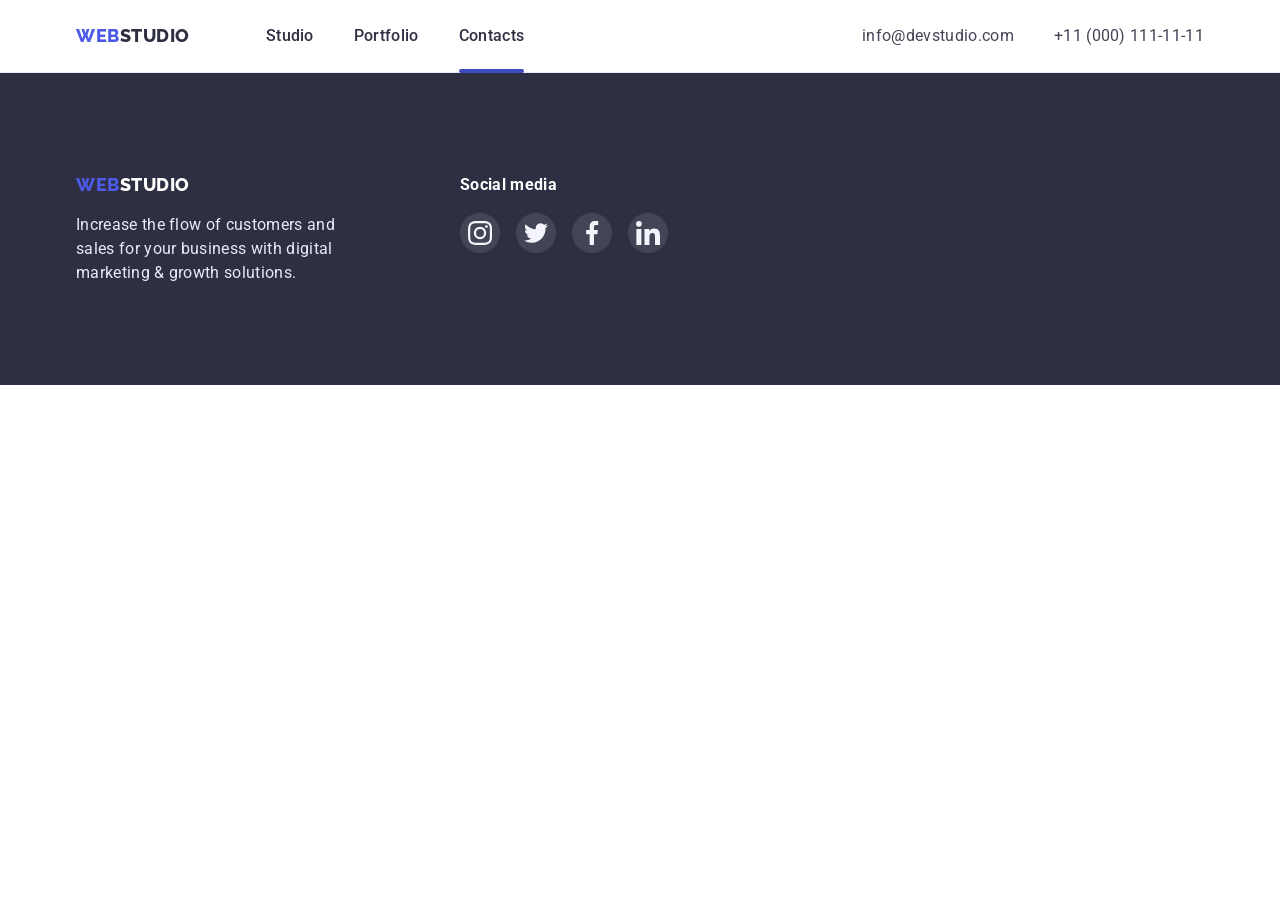
==== contacts.html @ ed46f217 "Initial commit" ====
<!DOCTYPE html>
<html lang="en">

<head>
    <meta charset="UTF-8">
    <meta http-equiv="X-UA-Compatible" content="IE=edge">
    <meta name="viewport" content="width=device-width, initial-scale=1.0">

    <link rel="preconnect" href="https://fonts.googleapis.com">
    <link rel="preconnect" href="https://fonts.gstatic.com" crossorigin>
    <link
        href="https://fonts.googleapis.com/css2?family=Raleway:wght@800&family=Roboto:wght@400;500;700;900&display=swap"
        rel="stylesheet">

    <link rel="stylesheet" href="https://cdnjs.cloudflare.com/ajax/libs/modern-normalize/1.1.0/modern-normalize.min.css"
        integrity="sha512-wpPYUAdjBVSE4KJnH1VR1HeZfpl1ub8YT/NKx4PuQ5NmX2tKuGu6U/JRp5y+Y8XG2tV+wKQpNHVUX03MfMFn9Q=="
        crossorigin="anonymous" referrerpolicy="no-referrer" />

    <link rel="stylesheet" href="./css/style.css">

    <title>Document</title>
</head>

<body>
    <header class="header">

        <div class="container heder-container">
            <nav class="navigation-list">

                <a href="./index.html" class="logo logo-header"><span class="accent">Web</span>Studio</a>


                <ul class="header-list header-list-container">


                    <li><a href="./index.html" class="header-list-link">Studio</a></li>
                    <li><a href="./portfolio.html" class="header-list-link">Portfolio</a></li>
                    <li><a href="./contacts.html" class="header-list-link current">Contacts</a>
                    </li>

                </ul>

            </nav>
            <address>
                <ul class="address-list address-list-container">

                    <li>
                        <a class="address-tel" href="mailto:info@devstudio.com">info@devstudio.com</a>
                    </li>
                    <li>
                        <a class="address-tel" href="tel:+110001111111">+11 (000) 111-11-11</a>
                    </li>


                </ul>

            </address>

        </div>
    </header>


    <footer class="footer bg-color-footer">

        <div class="container flex-container">
            <div class="container-logo footer-logo-container">
                <a href="./index.html" class="logo logo-footer"><span class="accent">Web</span>Studio</a>
                <p class="footer-text">Increase the flow of customers and sales for your business with digital marketing
                    &#38;
                    growth solutions.
                </p>
            </div>

            <div class=" soc-media-container container-logo">
                <h3 class="soc-media">Social media</h3>
                <ul class="soc-list-footer">
                    <li class="soc-item">
                        <a href="" class="soc-link footer-soc-link">
                            <svg class="soc-icon footer-soc-icon" width="24" height="24">
                                <use href="./images/icons.svg#icon-instagram"></use>
                            </svg>
                        </a>
                    </li>
                    <li class="soc-item">
                        <a href="" class="soc-link footer-soc-link">
                            <svg class="soc-icon footer-soc-icon" width="24" height="24">
                                <use href="./images/icons.svg#icon-twitter"></use>
                            </svg>
                        </a>
                    </li>
                    <li class="soc-item">
                        <a href="" class="soc-link footer-soc-link">
                            <svg class="soc-icon footer-soc-icon" width="24" height="24">
                                <use href="./images/icons.svg#icon-facebook"></use>
                            </svg>
                        </a>
                    </li>
                    <li class="soc-item">
                        <a href="" class="soc-link footer-soc-link ">
                            <svg class="soc-icon footer-soc-icon" width="24" height="24">
                                <use href="./images/icons.svg#icon-linkedin"></use>
                            </svg>
                        </a>
                    </li>
                </ul>

            </div>

        </div>

    </footer>
    <div class="backdrop is-hidden" data-modal>
        <div class="modal">
            <button type="button" class="modal-close" data-modal-close>
                <svg class="modal-close-icon" width="8" height="8">
                    <use href="./images/icons.svg#icon-close-x"></use>
                </svg>
            </button>

        </div>
    </div>
    <script src="./js/modal.js"></script>
</body>

</html>
---- css/style.css ----
:root {
    --main-page-color: #2E2F42;
    --text-color: #434455;
    --remove-marker-list: none;
    --l-gradient: linear-gradient(rgba(46, 47, 66, 0.7),
            rgba(46, 47, 66, 0.7));
}

* {
    box-sizing: border-box;
}

/*-------------Style reset------------ */
p,
h1,
h2,
h3,
h4,
h5,
h6 {
    margin: 0;
}

ul {
    margin: 0;
    padding: 0;
}

button {
    cursor: pointer;
}

address {
    font-style: normal;
}

body {
    font-family: 'Roboto', sans-serif;
}

/*---------------Logo---------------*/
.accent {
    color: #4D5AE5;
}

.logo {
    font-family: 'Raleway', sans-serif;
    font-weight: 800;
    font-size: 18px;
    line-height: 1.33;
    letter-spacing: 0.03em;
    text-transform: uppercase;
    text-decoration: none;
    color: var(--main-page-color);
}

.logo-header {
    margin-right: 76px;
}

/*----------------Navigation----------------*/
.header-list {
    font-size: 16px;
    line-height: 1.5;
    letter-spacing: 0.02em;
    font-weight: 500;
    list-style-type: var(--remove-marker-list)
}

.header-list-link {
    text-decoration: none;
    color: var(--main-page-color);
    transition-property: color, transform;
    transition-duration: 250ms;
    transition-timing-function: cubic-bezier(0.4, 0, 0.2, 1);

}

.header-list-link:hover,
.header-list-link:focus {
    color: #404BBF;

}

.current {
    position: relative;
}

.current::after {
    position: absolute;
    display: block;
    content: '';
    width: 100%;
    height: 4px;
    left: 0;
    bottom: -28px;
    border-radius: 2px;
    background-color: #404BBF;
    transition: 250ms cubic-bezier(0.4, 0, 0.2, 1);
}

/* ---------------Address---------------*/
.address-tel {
    list-style: none;
    font-style: normal;
    font-weight: 400;
    font-size: 16px;
    line-height: 1.5;
    letter-spacing: 0.02em;
    color: var(--text-color);
    text-decoration: none;
    transition-property: color, transform;
    transition-duration: 250ms;
    transition-timing-function: cubic-bezier(0.4, 0, 0.2, 1);
}

.address-tel:hover,
.address-tel:focus {
    color: #404BBF;
}

.address-list {
    list-style-type: var(--remove-marker-list)
}

.header {
    border-bottom: 1px solid #E7E9FC;
}

.container {
    margin: 0 auto;
    width: 1158px;
    padding-right: 15px;
    padding-left: 15px;
}

.heder-container {
    display: flex;
    align-items: center;
    padding-top: 24px;
    padding-bottom: 24px;
}

.navigation-list {
    display: flex;
    align-items: center;
    margin-right: auto;
}

.header-list-container {
    display: flex;
    gap: 40px;
}

.address-list-container {
    display: flex;
    gap: 40px;
}

/*----------------Hero---------------*/
.section-hero {
    background-color: var(--main-page-color);
    padding-bottom: 188px;
    background-image: var(--l-gradient), url(../images/people-office.jpg);
    max-width: 1440px;
    margin-left: auto;
    margin-right: auto;
    border: 1px solid #000000;
    /* filter: drop-shadow(0px 4px 4px rgba(0, 0, 0, 0.25)); */
}


.hero-title {
    font-size: 56px;
    line-height: 1.07;
    letter-spacing: 0.02em;
    color: #FFFFFF;
    text-align: center;
    margin: 0 auto;
    padding-top: 188px;
    margin-bottom: 48px;
    width: 496px;
}

.hero-button {

    background-color: #4D5AE5;
    box-shadow: 0px 4px 4px rgba(0, 0, 0, 0.15);
    border-radius: 4px;
    border: 0;
    min-width: 169px;
    height: 56px;
    margin-left: auto;
    margin-right: auto;
    transition-property: background-color, transform;
    transition-duration: 250ms;
    transition-timing-function: cubic-bezier(0.4, 0, 0.2, 1);
}

.hero-button:hover,
.hero-button:focus {
    background-color: #404BBF;
    cursor: pointer;
}

.hero-text {
    display: flex;
    font-family: 'Roboto', sans-serif;
    font-weight: 500;
    font-size: 16px;
    line-height: 1.5;
    letter-spacing: 0.04em;
    color: #FFFFFF;
    justify-content: center;
    align-items: center;
}

/* -------------Decorations------------ */
.decoration-item {
    background: #F4F4FD;
    border-radius: 4px;
    padding: 24px 100px;

}

/*---------------Features--------------- */
.features {
    margin-bottom: 120px;
    margin-top: 120px;
}



.features-list {
    display: flex;
    justify-content: space-around;
    gap: 24px;
}

.features-subtitle {
    font-weight: 500;
    margin-bottom: 8px;
    margin-top: 8px;
}

.features-text {
    font-size: 16px;
    line-height: 1.5;
    letter-spacing: 0.02em;
    color: var(--text-color);
    width: 264px;
}

/*---------------Our works---------------*/
.doing-list,
.team-list,
.features-list {
    list-style-type: var(--remove-marker-list)
}

.doing-title-container {
    display: flex;
    justify-content: center;
    margin-bottom: 72px;
}

.doing-list-container {
    display: flex;
    justify-content: space-between;
    margin-bottom: 120px;
}

.doing-title,
.team-title {
    font-size: 36px;
    line-height: 1.11;
    letter-spacing: 0.02em;
}

/*---------------Team--------------- */
.bg-color-team {
    background-color: #F4F4FD;
}

.team-title-container {
    display: flex;
    justify-content: center;
    padding-top: 120px;
    margin-bottom: 72px;
}

.team-list-container {
    display: flex;
    flex-wrap: wrap;
    column-gap: 24px;
    row-gap: 48px;
    padding-bottom: 120px;
}

.team-bg-color {
    background-color: #fff;
    box-shadow: 0px 1px 6px rgba(46, 47, 66, 0.08),
        0px 1px 1px rgba(46, 47, 66, 0.16),
        0px 2px 1px rgba(46, 47, 66, 0.08);
    border-radius: 0px 0px 4px 4px;
}

.team-list-wrap {
    width: 264px;
    padding: 32px 16px;
}

.team-name {
    font-weight: 500;
    font-size: 20px;
    line-height: 1.2;
    letter-spacing: 0.02em;
    margin-bottom: 8px;
    text-align: center;
}

.team-name-descr {
    font-size: 16px;
    line-height: 1.5;
    letter-spacing: 0.02em;
    color: var(--text-color);
    text-align: center;
    margin-bottom: 8px;
}

.soc-list {
    display: flex;
    justify-content: center;
    gap: 24px;
    list-style: var(--remove-marker-list);
}

.soc-item {
    width: 40px;
    height: 40px;
}

.soc-link {

    height: 100%;
    display: flex;
    justify-content: center;
    align-items: center;
    border-radius: 50%;
    background-color: #4D5AE5;
    transition-property: background-color, transform;
    transition-duration: 250ms;
    transition-timing-function: cubic-bezier(0.4, 0, 0.2, 1);
}

.soc-link:hover,
.soc-link:focus {
    background-color: #404BBF;

}

.soc-icon {
    fill: #F4F4FD;

}

/*---------------Customers---------------  */

.title-customers {
    display: flex;
    justify-content: center;
    font-size: 36px;
    line-height: 1.11;
    letter-spacing: 0.02em;
    margin-top: 130px;
    margin-bottom: 72px;
}

.company-list {
    display: flex;
    gap: 24px;
    justify-content: center;
    list-style-type: var(--remove-marker-list);
    margin-bottom: 120px;
}

.company-items {
    width: calc((100%-120px)/6);
    height: 88px;


}

.company-link {
    display: flex;
    align-items: center;
    justify-content: center;
    padding: 16px 32px;
    border: 1px solid #8e8f99;
    border-radius: 5px;
    transition-property: border-color, transform;
    transition-duration: 250ms;
    transition-timing-function: cubic-bezier(0.4, 0, 0.2, 1);
}


.company-icon {
    fill: #8E8F99;

}

.company-link:is(:hover, :focus) {
    border-color: #404BBF;
}

.company-link:is(:hover, :focus) .company-icon {
    fill: #404BBF;
}

/* ---------- */
/* .test {
    transition: transform 500ms ease;
}

.test {
    transition-duration: 250ms;
    transition-timing-function: cubic-bezier(0.4, 0, 0.2, 1); 
    animation: 10000ms test-light;
    transition: transform 500ms ease;
} */
/*

.test:hover {
    transform: scale(2);
    animation-name: test-light;
    animation-duration: 3000ms;
} */

/* @keyframes test-light {
    0% {
        fill: red;
        background-color: teal;
    }

    50% {
        fill: green;
        background-color: orange;
    }

    100% {
        fill: #404BBF;
        background-color: deepskyblue;
    }

} */
/*---------------Footer--------------- */

.bg-color-footer {
    background-color: var(--main-page-color);
}

.logo-footer {
    color: #FFFFFF;

}

.footer-text {
    font-size: 16px;
    line-height: 1.5;
    letter-spacing: 0.02em;
    color: #E7E9FC;
    width: 295px;
    margin-top: 16px;
}

.soc-media {
    font-size: 16px;
    line-height: 1.5;
    letter-spacing: 0.02em;
    color: #FFFFFF;
    margin-bottom: 16px;


}

.footer-logo-container {
    padding-top: 100px;
    padding-bottom: 100px;
}

.soc-media-container {
    padding-top: 100px;
    padding-bottom: 130px;
}

.soc-list-footer {
    list-style-type: var(--remove-marker-list);
    display: flex;
    align-items: center;
    gap: 16px;

}


.flex-container {
    display: flex;
}

.container-logo {
    flex: 1;
    max-width: 264px;

}

.container-logo:first-child {
    margin-right: 120px;
}

.footer-soc-link {
    background-color: rgba(255, 255, 255, 0.1);
    transition-property: background-color, transform;
    transition-duration: 250ms;
    transition-timing-function: cubic-bezier(0.4, 0, 0.2, 1);
}

.footer-soc-link:is(:hover, :focus) {
    background-color: #31D0AA;
}

/*---------------Portfolio Page--------------- */
/*---------------Button---------------*/
.btn-list,
.gallery-list {
    list-style-type: var(--remove-marker-list)
}

.btn-list-container {
    display: flex;
    justify-content: center;
    gap: 24px;
    margin-top: 96px;
    margin-bottom: 72px;

}

.btn-items:hover,
.btn-items:focus {
    background-color: #404BBF;
    cursor: pointer;
}

.btn-text:hover,
.btn-text:focus {
    color: #FFFFFF;
    box-shadow: 0px 3px 1px rgba(0, 0, 0, 0.1),
        0px 2px 1px rgba(0, 0, 0, 0.08),
        0px 2px 2px rgba(0, 0, 0, 0.12);
    border-color: #404BBF;
}

.btn-items {
    background-color: #F4F4FD;
    border: 1px solid #E7E9FC;
    border-radius: 4px;
    padding: 12px 24px;
    transition-property: color, transform;
    transition-duration: 250ms;
    transition-timing-function: cubic-bezier(0.4, 0, 0.2, 1);
}

.btn-text {
    color: #4D5AE5;
    font-family: 'Roboto', sans-serif;
    font-weight: 500;
    font-size: 16px;
    line-height: 1.5;
    letter-spacing: 0.04em;
    transition-property: color, transform;
    transition-duration: 250ms;
    transition-timing-function: cubic-bezier(0.4, 0, 0.2, 1);

}

/*---------------Gallery--------------- */
.gallery-list {
    display: flex;
    flex-wrap: wrap;
    row-gap: 48px;
    column-gap: 24px;
    padding-bottom: 120px;
}

.gallery-title {
    font-weight: 500;
    font-size: 20px;
    line-height: 1.2;
    letter-spacing: 0.02em;
    margin-bottom: 8px;
}

.gallery-text {
    font-size: 16px;
    line-height: 1.5;
    letter-spacing: 0.02em;
    color: var(--text-color);
}

.gallery-item-border {
    border-left: 1px solid #E7E9FC;
    border-right: 1px solid #E7E9FC;
    border-bottom: 1px solid #E7E9FC;
    padding-top: 32px;
    padding-bottom: 32px;
    padding-left: 16px;
    padding-right: 16px;
}

img {
    display: block;
}

.gallery-item {
    transition-property: box-shadow, transform;
    transition-duration: 250ms;
    transition-timing-function: cubic-bezier(0.4, 0, 0.2, 1);
}

.gallery-item:is(:hover, :focus) {
    cursor: pointer;
    box-shadow: 0px 1px 6px rgba(46, 47, 66, 0.08),
        0px 1px 1px rgba(46, 47, 66, 0.16),
        0px 2px 1px rgba(46, 47, 66, 0.08);
}

.gallery-cover-wrap {
    position: relative;
    overflow: hidden;
}

.gallery-item:is(:hover, :focus) .gallery-cover-text {
    transform: translateY(0);
}

.gallery-cover-text {
    position: absolute;
    top: 0;
    font-size: 16px;
    line-height: 1.5;
    font-weight: 400;
    letter-spacing: 0.02em;
    padding: 40px 32px 164px 32px;
    height: 100%;
    color: #F4F4FD;
    background-color: #4D5AE5;
    transform: translateY(100%);
    transition: transform 250ms cubic-bezier(0.4, 0, 0.2, 1);

}

.backdrop {
    position: fixed;
    top: 0;
    left: 0;
    width: 100%;
    height: 100%;
    background-color: rgba(0, 0, 0, 0.5);
    transition: opacity 250ms cubic-bezier(0.4, 0, 0.2, 1),
        visibility 250ms cubic-bezier(0.4, 0, 0.2, 1);
}

.modal {
    position: absolute;
    top: 50%;
    left: 50%;
    transform: translate(-50%, -50%);
    width: 408px;
    min-height: 576px;
    background: #FCFCFC;
    box-shadow: 0px 1px 1px rgba(0, 0, 0, 0.14),
        0px 1px 3px rgba(0, 0, 0, 0.12),
        0px 2px 1px rgba(0, 0, 0, 0.2);
    border-radius: 4px;
    padding-top: 24px;
    padding-right: 24px;

}

.modal-close {
    width: 24px;
    height: 24px;
    border-radius: 50%;
    background: #E7E9FC;
    border: 1px solid rgba(0, 0, 0, 0.1);
    display: flex;
    align-items: center;
    justify-content: center;
    margin-left: auto;
    transition-duration: 250ms;
    transition-timing-function: cubic-bezier(0.4, 0, 0.2, 1);
    filter: drop-shadow(0px 4px 4px rgba(0, 0, 0, 0.25));
}

.modal-close:is(:hover, :focus) {
    border: #404BBF;
    background-color: #404BBF;
    fill: #ffffff
}

.is-hidden {
    opacity: 0;
    visibility: hidden;
    pointer-events: none;
}
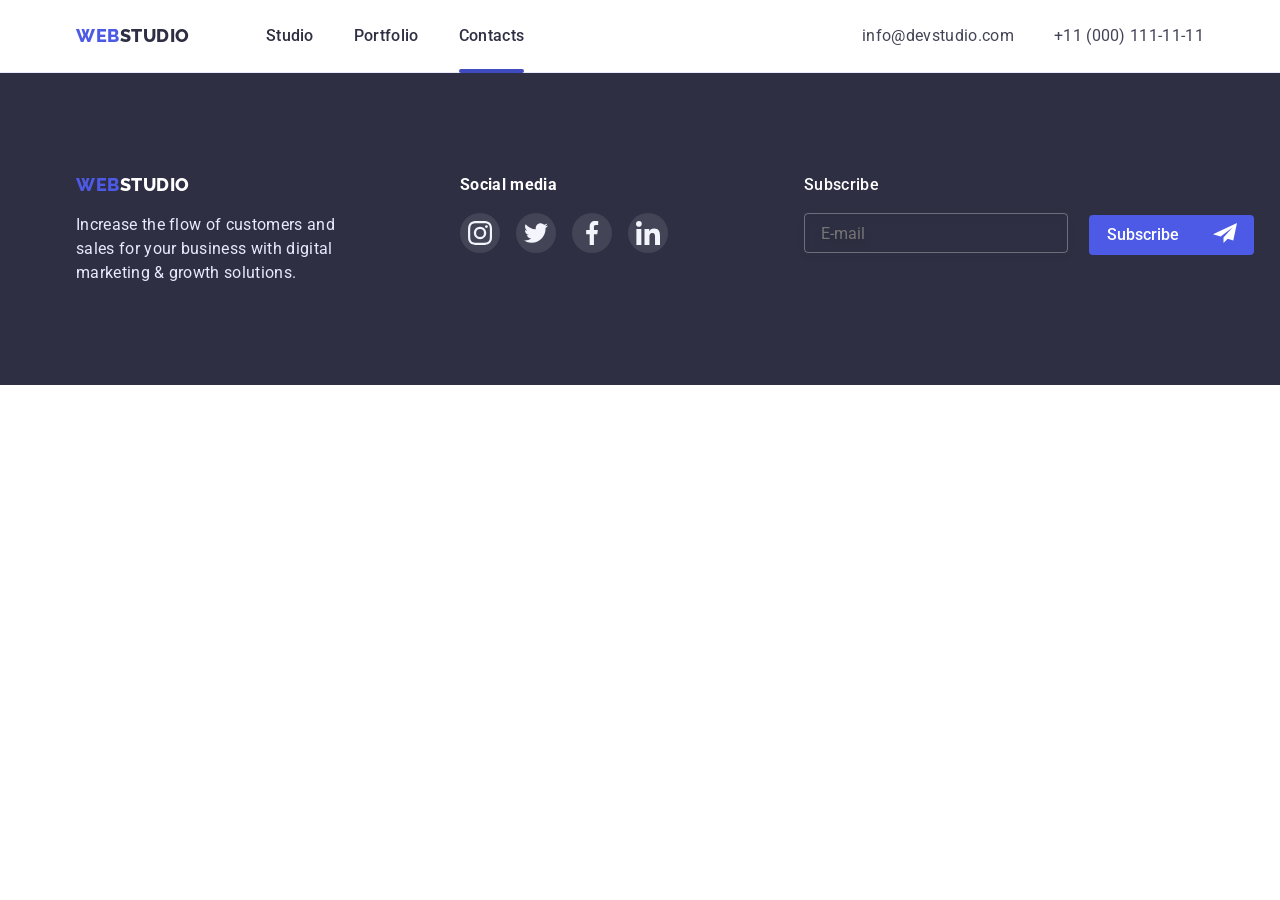
==== commit d82b693e: "update" ====
--- a/contacts.html
+++ b/contacts.html
@@ -61,7 +61,7 @@
 
 
     <footer class="footer bg-color-footer">
-
+        <!-- --------------------------------------- -->
         <div class="container flex-container">
             <div class="container-logo footer-logo-container">
                 <a href="./index.html" class="logo logo-footer"><span class="accent">Web</span>Studio</a>
@@ -105,9 +105,32 @@
                 </ul>
 
             </div>
+            <div class="subscribe-form">
+                <form class="sub-wrap">
+                    <div>
+                        <label class="label-subscribe-form"> <span class="text-form-footer">Subscribe</span>
+                            <input type="text" class="input-style" placeholder="E-mail">
+                        </label>
+                    </div>
 
+                    <div class="bt">
+                        <button type="submit" class="btn-style-subscribe">
+                            <span class="text-subscribe">Subscribe</span>
+                            <span>
+                                <svg class="icon-plane" width="24" height="24">
+                                    <use href="./images/icons.svg#icon-plane"></use>
+                                </svg>
+                            </span>
+                        </button>
+                    </div>
+
+
+
+
+                </form>
+            </div>
         </div>
-
+        <!-- ------------------------------------------- -->
     </footer>
     <div class="backdrop is-hidden" data-modal>
         <div class="modal">
--- a/css/style.css
+++ b/css/style.css
@@ -479,8 +479,6 @@
     letter-spacing: 0.02em;
     color: #FFFFFF;
     margin-bottom: 16px;
-
-
 }
 
 .footer-logo-container {
@@ -491,6 +489,7 @@
 .soc-media-container {
     padding-top: 100px;
     padding-bottom: 130px;
+    margin-right: 80px;
 }
 
 .soc-list-footer {
@@ -500,7 +499,6 @@
     gap: 16px;
 
 }
-
 
 .flex-container {
     display: flex;
@@ -525,6 +523,71 @@
 
 .footer-soc-link:is(:hover, :focus) {
     background-color: #31D0AA;
+}
+
+/* ---------------- */
+
+.subscribe-form {
+    padding-top: 100px;
+    padding-bottom: 130px;
+}
+
+.text-form-footer {
+    display: flex;
+    margin-bottom: 16px;
+    font-weight: 500;
+    font-size: 16px;
+    line-height: 1.5;
+    letter-spacing: 0.02em;
+    color: #FFFFFF;
+}
+
+.label-subscribe-form {
+    margin-right: 24px;
+}
+
+.input-style {
+    border: 1px solid rgba(255, 255, 255, 0.3);
+    filter: drop-shadow(0px 4px 4px rgba(0, 0, 0, 0.15));
+    border-radius: 4px;
+    background-color: transparent;
+    width: 264px;
+    height: 40px;
+    padding-left: 16px;
+}
+
+.btn-style-subscribe {
+    display: flex;
+    align-items: center;
+    justify-content: center;
+    gap: 24px;
+    width: 165px;
+    height: 40px;
+    padding: 8px 24px;
+    background-color: #4D5AE5;
+    color: #fff;
+    border: none;
+    border-radius: 4px;
+    font-size: 16px;
+    cursor: pointer;
+
+}
+
+.text-subscribe {
+    margin-right: 10px;
+    font-weight: 500;
+    font-size: 16px;
+    line-height: 1.5x;
+}
+
+.sub-wrap {
+    position: relative;
+}
+
+.bt {
+    position: absolute;
+    top: 42px;
+    left: 285px;
 }
 
 /*---------------Portfolio Page--------------- */
@@ -674,14 +737,14 @@
     left: 50%;
     transform: translate(-50%, -50%);
     width: 408px;
-    min-height: 576px;
+    min-height: 584px;
     background: #FCFCFC;
     box-shadow: 0px 1px 1px rgba(0, 0, 0, 0.14),
         0px 1px 3px rgba(0, 0, 0, 0.12),
         0px 2px 1px rgba(0, 0, 0, 0.2);
     border-radius: 4px;
-    padding-top: 24px;
-    padding-right: 24px;
+    padding: 24px;
+
 
 }
 
@@ -695,6 +758,7 @@
     align-items: center;
     justify-content: center;
     margin-left: auto;
+    margin-bottom: 24px;
     transition-duration: 250ms;
     transition-timing-function: cubic-bezier(0.4, 0, 0.2, 1);
     filter: drop-shadow(0px 4px 4px rgba(0, 0, 0, 0.25));
@@ -710,4 +774,150 @@
     opacity: 0;
     visibility: hidden;
     pointer-events: none;
+}
+
+/* modal content */
+.modal-title {
+    font-weight: 500;
+    font-size: 16px;
+    line-height: 1.5;
+    text-align: center;
+    letter-spacing: 0.02em;
+    color: #2E2F42;
+    margin-bottom: 16px;
+
+}
+
+.modal-input {
+    width: 360px;
+    height: 40px;
+    border: 1px solid rgba(33, 33, 33, 0.2);
+    border-radius: 4px;
+    background-color: transparent;
+    padding-left: 34px;
+    transition: transform 250ms cubic-bezier(0.4, 0, 0.2, 1);
+}
+
+.label-title {
+    font-weight: 400;
+    font-size: 12px;
+    line-height: 1.33;
+    letter-spacing: 0.04em;
+    color: #8E8F99;
+    display: inline-block;
+    margin-bottom: 4px;
+}
+
+.textarea-text {
+    width: 360px;
+    height: 138px;
+    border: 1px solid rgba(33, 33, 33, 0.2);
+    border-radius: 4px;
+    background-color: transparent;
+    margin-bottom: 8px;
+    padding: 16px;
+    resize: none;
+}
+
+.input-wrap {
+    position: relative;
+}
+
+.modal-icon {
+    position: absolute;
+    left: 16px;
+    top: 70%;
+    transform: translatey(-50%);
+    transition: transform 250ms cubic-bezier(0.4, 0, 0.2, 1);
+
+}
+
+.modal-input:is(:hover, :focus) {
+    border: 1px solid #4D5AE5;
+
+}
+
+.modal-input:is(:hover, :focus)+.modal-icon {
+    fill: #4D5AE5;
+}
+
+
+
+.modal-field {
+    margin-bottom: 8px;
+}
+
+.btn-modal-field {
+    padding-left: 95px;
+
+}
+
+.btn-modal {
+    width: 169px;
+    height: 56px;
+    left: 635px;
+    top: 584px;
+    background: #4D5AE5;
+    box-shadow: 0px 4px 4px rgba(0, 0, 0, 0.15);
+    border-radius: 4px;
+    border: #4D5AE5;
+    padding: 0;
+
+}
+
+.btn-modal:is(:hover, :focus) {
+    background: #404BBF;
+}
+
+.btn-text-modal {
+    color: #ffffff;
+}
+
+.btn-text-modal:is(:hover, :focus) {
+    background: #404BBF;
+
+}
+
+.check-text {
+    display: flex;
+    font-weight: 400;
+    font-size: 12px;
+    line-height: 1.33;
+    letter-spacing: 0.04em;
+    color: #757575;
+}
+
+
+.check-text::before {
+    content: "";
+    width: 16px;
+    height: 16px;
+    border: 1.25px solid #2E2F42;
+    border-radius: 2px;
+    margin-right: 8px;
+
+}
+
+.input-check:checked+.check-text::before {
+    background-color: #404BBF;
+    border: none;
+    background-image: url(../images/vector.svg);
+    background-repeat: no-repeat;
+    background-position: center;
+}
+
+.input-check:is(:hover, :focus)+.check-text::before {
+    background-color: #404BBF;
+}
+
+.input-check {
+    display: none;
+}
+
+.modal-field-policy {
+    margin-bottom: 24px;
+}
+
+.modal-field-comment {
+    margin-bottom: 16px;
 }
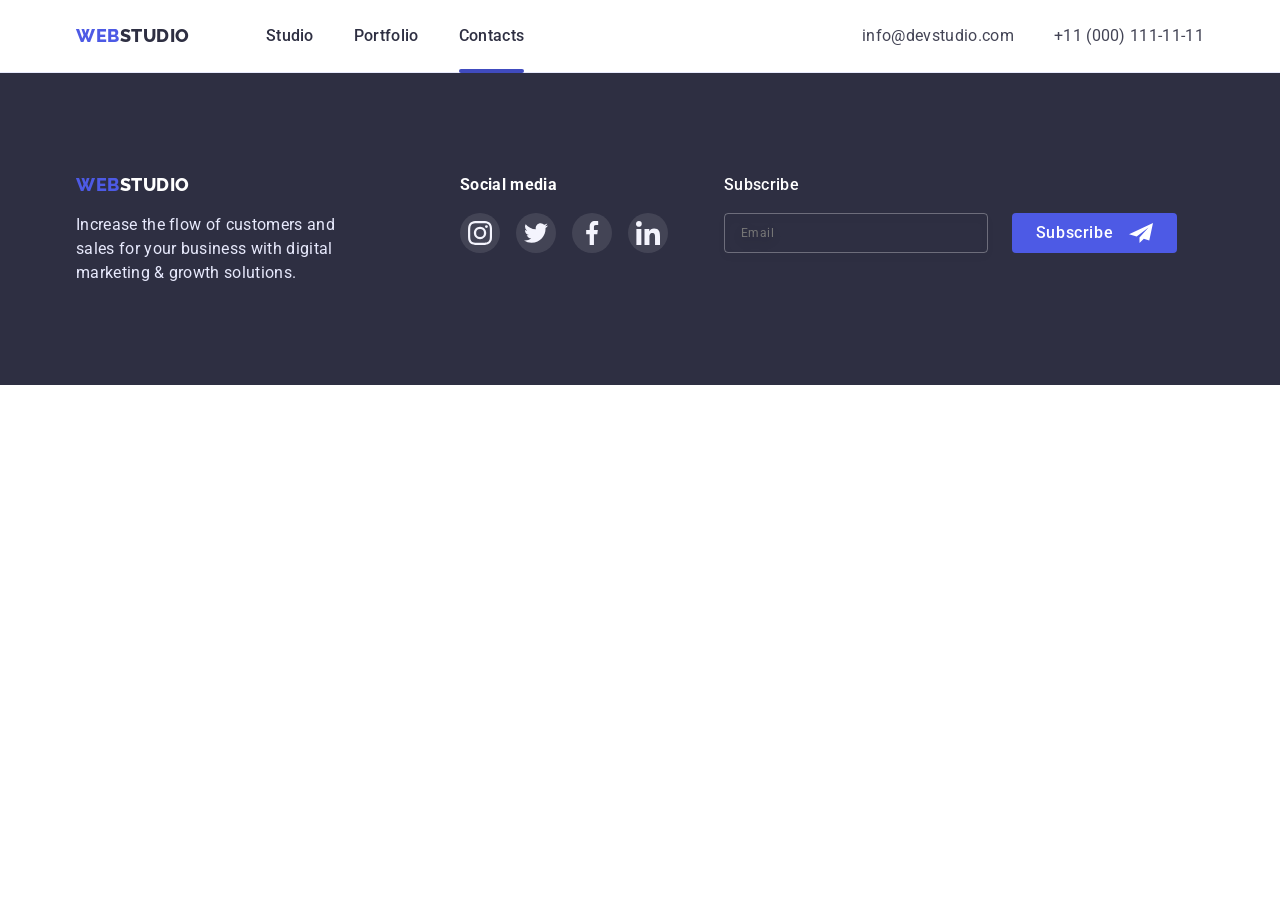
==== commit e02e40c6: "update" ====
--- a/contacts.html
+++ b/contacts.html
@@ -106,28 +106,18 @@
 
             </div>
             <div class="subscribe-form">
-                <form class="sub-wrap">
-                    <div>
-                        <label class="label-subscribe-form"> <span class="text-form-footer">Subscribe</span>
-                            <input type="text" class="input-style" placeholder="E-mail">
-                        </label>
-                    </div>
+                <p class="title-subscribe">Subscribe</p>
+                <div class="forma-subscribe">
+                    </class>
 
-                    <div class="bt">
-                        <button type="submit" class="btn-style-subscribe">
-                            <span class="text-subscribe">Subscribe</span>
-                            <span>
-                                <svg class="icon-plane" width="24" height="24">
-                                    <use href="./images/icons.svg#icon-plane"></use>
-                                </svg>
-                            </span>
-                        </button>
-                    </div>
-
-
-
-
-                </form>
+                    <input class="input-subscribe" type="email" placeholder="Email">
+                    <button class="btn-style-subscribe" type="submit">
+                        <span class="text-subscribe">Subscribe</span>
+                        <svg class="" width="24" height="24">
+                            <use href="./images/icons.svg#icon-plane"></use>
+                        </svg>
+                    </button>
+                </div>
             </div>
         </div>
         <!-- ------------------------------------------- -->
--- a/css/style.css
+++ b/css/style.css
@@ -417,42 +417,6 @@
     fill: #404BBF;
 }
 
-/* ---------- */
-/* .test {
-    transition: transform 500ms ease;
-}
-
-.test {
-    transition-duration: 250ms;
-    transition-timing-function: cubic-bezier(0.4, 0, 0.2, 1); 
-    animation: 10000ms test-light;
-    transition: transform 500ms ease;
-} */
-/*
-
-.test:hover {
-    transform: scale(2);
-    animation-name: test-light;
-    animation-duration: 3000ms;
-} */
-
-/* @keyframes test-light {
-    0% {
-        fill: red;
-        background-color: teal;
-    }
-
-    50% {
-        fill: green;
-        background-color: orange;
-    }
-
-    100% {
-        fill: #404BBF;
-        background-color: deepskyblue;
-    }
-
-} */
 /*---------------Footer--------------- */
 
 .bg-color-footer {
@@ -489,7 +453,7 @@
 .soc-media-container {
     padding-top: 100px;
     padding-bottom: 130px;
-    margin-right: 80px;
+    /* margin-right: 80px; */
 }
 
 .soc-list-footer {
@@ -526,68 +490,75 @@
 }
 
 /* ---------------- */
-
 .subscribe-form {
-    padding-top: 100px;
-    padding-bottom: 130px;
-}
-
-.text-form-footer {
-    display: flex;
-    margin-bottom: 16px;
-    font-weight: 500;
-    font-size: 16px;
-    line-height: 1.5;
-    letter-spacing: 0.02em;
-    color: #FFFFFF;
-}
-
-.label-subscribe-form {
+    margin-top: 100px;
+}
+
+.input-subscribe {
+    display: block;
     margin-right: 24px;
-}
-
-.input-style {
+    padding-left: 16px;
+    width: 264px;
+    height: 40px;
+    outline: none;
     border: 1px solid rgba(255, 255, 255, 0.3);
     filter: drop-shadow(0px 4px 4px rgba(0, 0, 0, 0.15));
     border-radius: 4px;
     background-color: transparent;
-    width: 264px;
-    height: 40px;
-    padding-left: 16px;
+    color: rgba(117, 117, 117, 0.5);
+    font-size: 12px;
+    line-height: 2;
+    align-items: center;
+    letter-spacing: 0.04em;
+    color: rgba(255, 255, 255, 0.6);
+}
+
+.input-subscribe:is(:hover, :focus) {
+    border-color: #4D5AE5;
+}
+
+.forma-subscribe {
+    display: flex;
+}
+
+.text-subscribe {
+    margin-right: 16px;
 }
 
 .btn-style-subscribe {
     display: flex;
-    align-items: center;
-    justify-content: center;
-    gap: 24px;
+    padding: 0;
+    border: none;
+    border-color: rebeccapurple;
     width: 165px;
     height: 40px;
-    padding: 8px 24px;
-    background-color: #4D5AE5;
-    color: #fff;
-    border: none;
     border-radius: 4px;
-    font-size: 16px;
+    justify-content: center;
+    align-items: center;
+    font-weight: 500;
+    font-size: 16px;
+    line-height: 1.5;
+    letter-spacing: 0.04em;
+    background: #4D5AE5;
+    color: #ffffff;
+    transition-property: background-color, color;
+    transition-duration: 250ms;
+    transition-timing-function: cubic-bezier(0.4, 0, 0.2, 1);
+}
+
+.btn-style-subscribe:is(:hover, :focus) {
     cursor: pointer;
-
-}
-
-.text-subscribe {
-    margin-right: 10px;
+    color: #ffffff;
+    background-color: #404BBF;
+}
+
+.title-subscribe {
+    margin-bottom: 16px;
     font-weight: 500;
     font-size: 16px;
-    line-height: 1.5x;
-}
-
-.sub-wrap {
-    position: relative;
-}
-
-.bt {
-    position: absolute;
-    top: 42px;
-    left: 285px;
+    line-height: 1.5;
+    letter-spacing: 0.02em;
+    color: #ffffff;
 }
 
 /*---------------Portfolio Page--------------- */
@@ -847,13 +818,14 @@
     margin-bottom: 8px;
 }
 
+/* hbdjhcbjdhcbjhbcjbjbjhvbjvbjfbvjfvbf */
 .btn-modal-field {
     padding-left: 95px;
 
 }
 
 .btn-modal {
-    width: 169px;
+    width: 165px;
     height: 56px;
     left: 635px;
     top: 584px;
@@ -862,7 +834,9 @@
     border-radius: 4px;
     border: #4D5AE5;
     padding: 0;
-
+    transition-property: background-color, color;
+    transition-duration: 250ms;
+    transition-timing-function: cubic-bezier(0.4, 0, 0.2, 1);
 }
 
 .btn-modal:is(:hover, :focus) {
